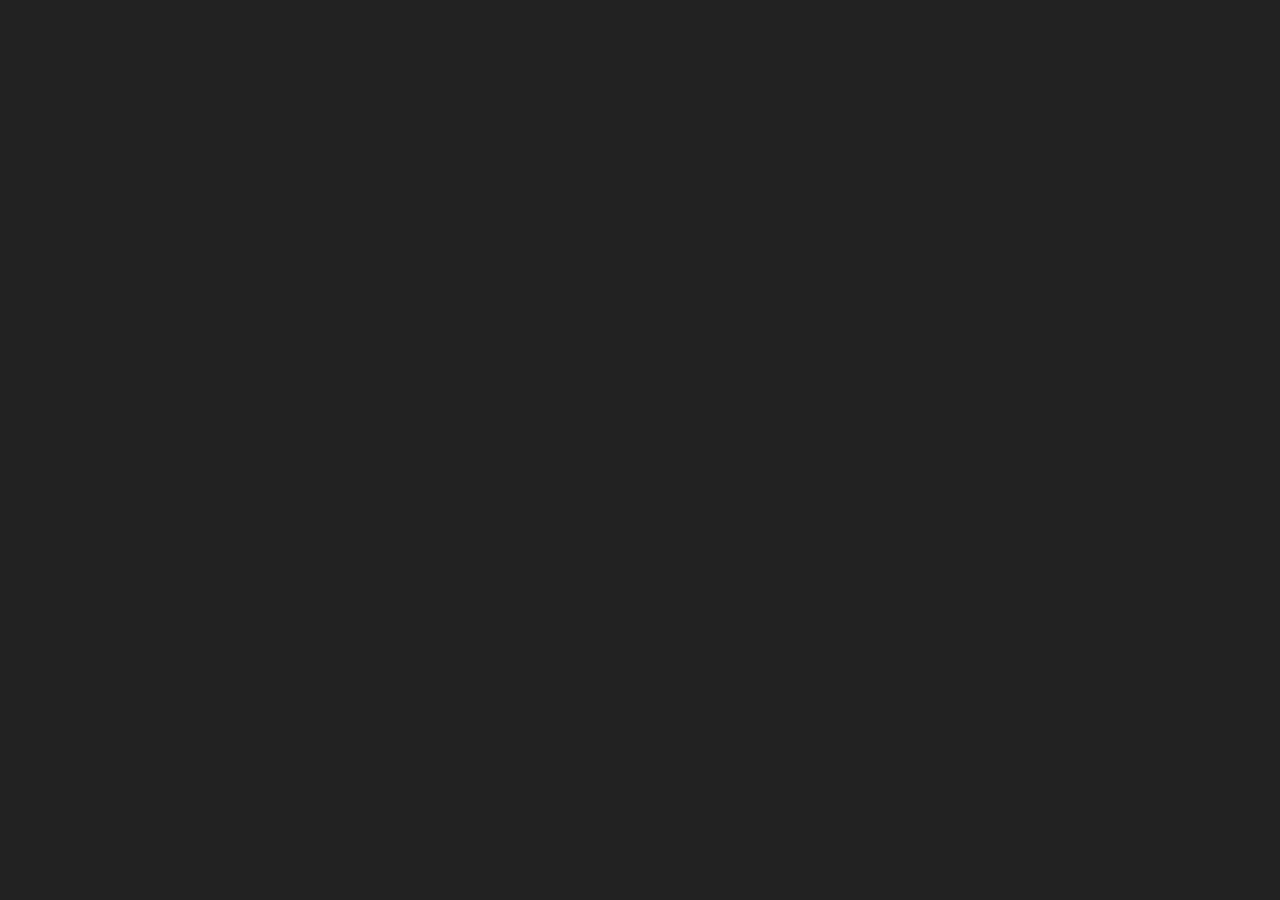
==== index.html @ df2a1b5d "." ====
<!DOCTYPE html>
<html lang="en">
<head>
  <meta charset="UTF-8">
  <meta name="viewport" content="width=device-width, initial-scale=1.0">
  <title>Wawe Function</title>
  <link rel="stylesheet" href="styles/main.css">
</head>
<body>
  <div>
    <div class="world"></div>
  </div>
  <script type="module" src="js/main.js"></script>
</body>
</html>
---- styles/main.css ----
* {
  margin: 0;
  padding: 0;
  box-sizing: border-box;
}

body {
  min-height: 100dvh;
  display: flex;
  align-items: center;
  justify-content: center;
  background-color: #000d;
}

.world {
  display: grid;
  grid-template-columns: repeat(40, 1fr);
  padding: 10px;
}

.node {
  width: 20px;
  height: 20px;
  background-color: rgb(20, 20, 20);

  img {
    width: 100%;
  }
}

.buttons {
  button {
    padding: 5px 20px;
    outline: none;
    border: none;
    font-size: 2rem;
    font-family: Arial, Helvetica, sans-serif;
    font-weight: bold;
  }
}
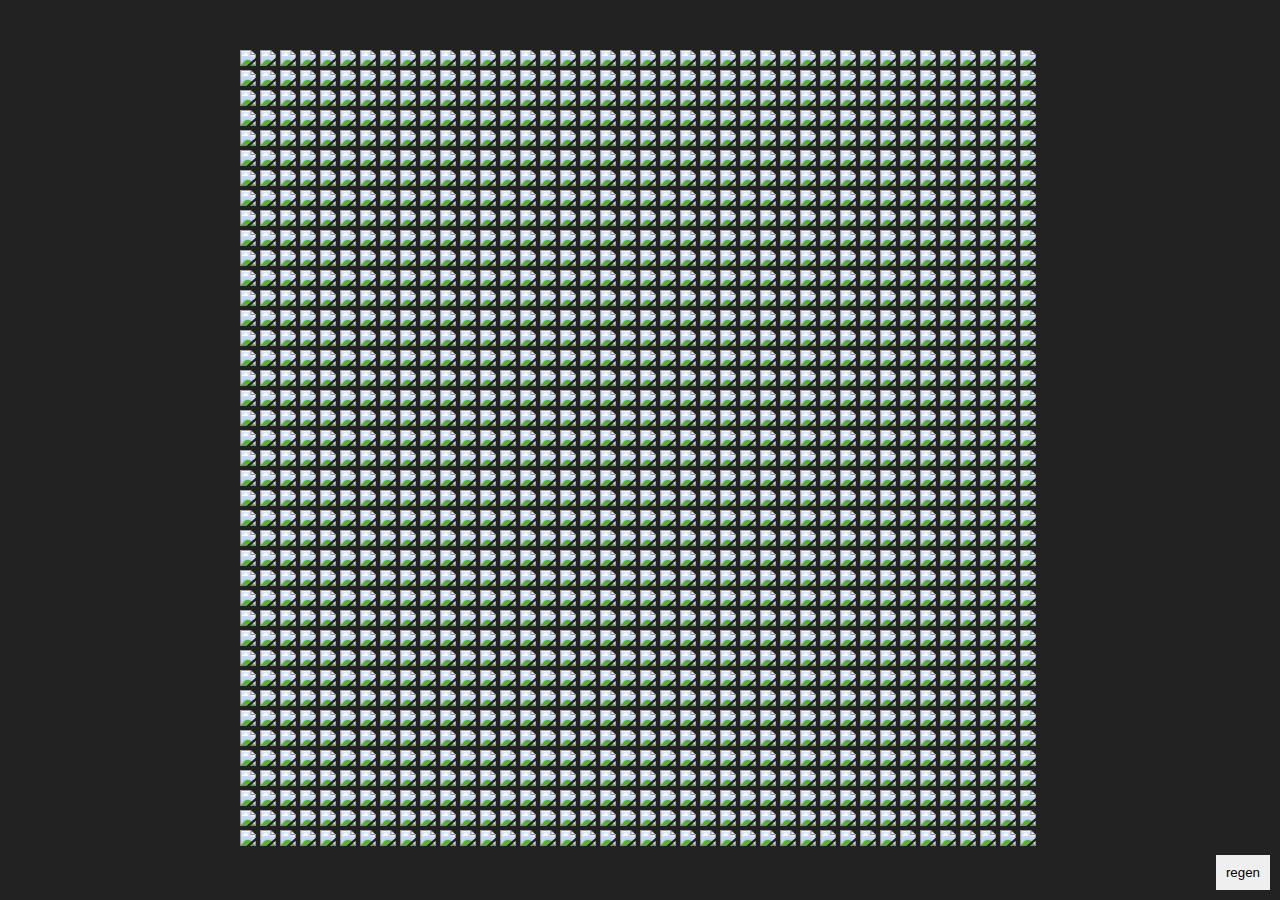
==== commit 752208a6: "," ====
--- a/index.html
+++ b/index.html
@@ -9,6 +9,7 @@
 <body>
   <div>
     <div class="world"></div>
+    <button class="regenButton">regen</button>
   </div>
   <script type="module" src="js/main.js"></script>
 </body>
--- a/styles/main.css
+++ b/styles/main.css
@@ -14,27 +14,43 @@
 
 .world {
   display: grid;
-  grid-template-columns: repeat(40, 1fr);
+}
+
+.regenButton {
   padding: 10px;
+  border: none;
+  margin-top: 5px;
+  cursor: pointer;
+  position: fixed;
+  bottom: 10px;
+  right: 10px;
 }
 
 .node {
-  width: 20px;
-  height: 20px;
-  background-color: rgb(20, 20, 20);
-
+  --size: 20px;
+  width: var(--size);
+  height: var(--size);
+  
   img {
     width: 100%;
   }
+
+  .variantsBox {
+    display: grid;
+    grid-template-columns: repeat(3, 1fr);
+    padding: 2px;
+    width: inherit;
+    height: inherit;
+    border: 1px solid white;
+  }
+
+  position: relative;
+  p {
+    font-size: .5rem;
+    position: absolute;
+    top: 0;
+    left: 0;
+    font-weight: bold;
+    color: orange;
+  }
 }
-
-.buttons {
-  button {
-    padding: 5px 20px;
-    outline: none;
-    border: none;
-    font-size: 2rem;
-    font-family: Arial, Helvetica, sans-serif;
-    font-weight: bold;
-  }
-}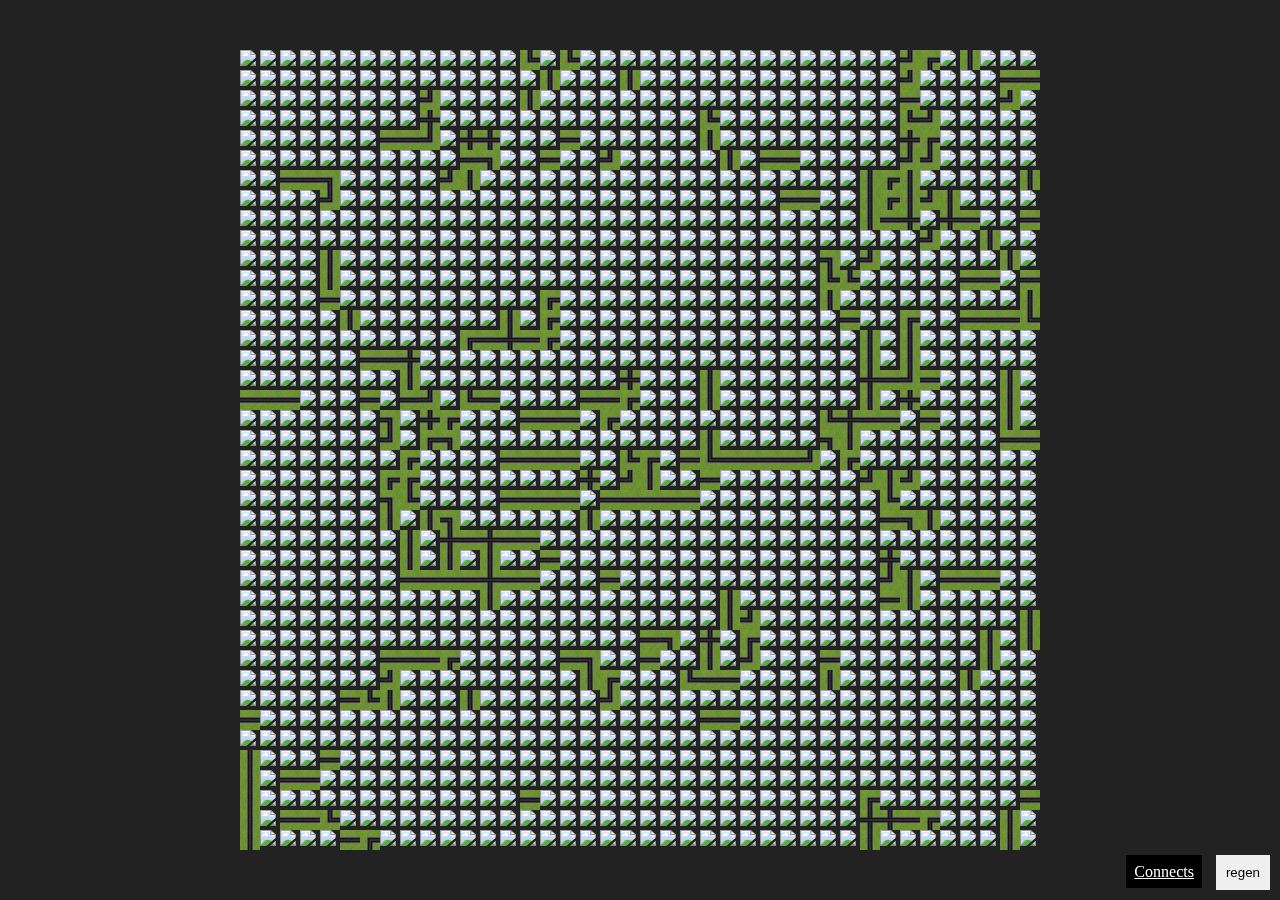
==== commit 62e75d0c: "connect.html" ====
--- a/index.html
+++ b/index.html
@@ -9,7 +9,10 @@
 <body>
   <div>
     <div class="world"></div>
-    <button class="regenButton">regen</button>
+    <div class="panel">
+      <a href="html/connects/connect.html">Connects</a>
+      <button class="regenButton">regen</button>
+    </div>
   </div>
   <script type="module" src="js/main.js"></script>
 </body>
--- a/styles/main.css
+++ b/styles/main.css
@@ -16,14 +16,24 @@
   display: grid;
 }
 
-.regenButton {
-  padding: 10px;
-  border: none;
-  margin-top: 5px;
-  cursor: pointer;
+.panel {
   position: fixed;
   bottom: 10px;
   right: 10px;
+
+  a {
+    background-color: black;
+    padding: 8px;
+    color: white;
+    margin-right: 10px;
+  }
+
+  .regenButton {
+    padding: 10px;
+    border: none;
+    margin-top: 5px;
+    cursor: pointer;
+  }
 }
 
 .node {
